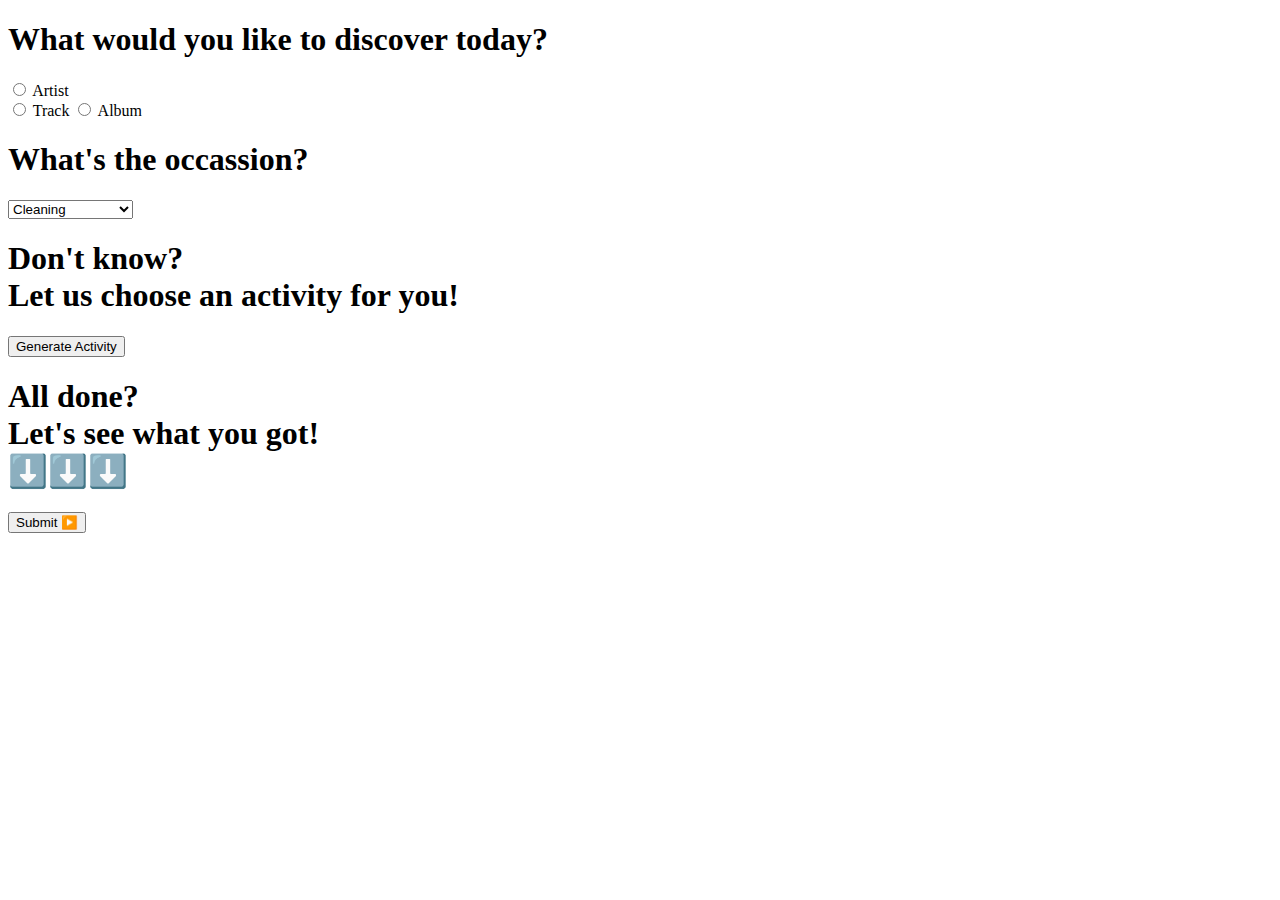
==== form.html @ 0c17d1f6 "Merge branch 'main' into feature/greg" ====
<!DOCTYPE html>
<html lang="en">

<head>
    <meta charset="UTF-8">
    <meta http-equiv="X-UA-Compatible" content="IE=edge">
    <meta name="viewport" content="width=device-width, initial-scale=1.0">
    <link type="Stylesheet" href="./assets/css/style.css">
    <title>Mystery Melody</title>
</head>

<body>
 <section id="container">
    <section id="form">

            <section>
                <h1>What would you like to discover today?</h1>
                <form id="question1">
                    <input type="radio" id="artist" name="answer1" value="artist">
                    <label for="artist">Artist</label><br>
                    <input type="radio" id="track" name="answer1" value="track">
                    <label for="track">Track</label>
                    <input type="radio" id="album" name="answer1" value="album">
                    <label for="album">Album</label>
                </form>
            </section>

            <section>
                <h1>What's the occassion?</h1>
                <form id="question2">
                    <select name="dropdown" id="dropdown">
                        <option name="answer2" value="cleaning" selected>Cleaning</option>
                        <option name="answer2" value="homework">Doing Homework</option>
                        <option name="answer2" value="workout">Work Out</option>
                        <option name="answer2" value="car">Car Jams</option>
                    </select>
                </form>
            </section>

            <section id="generateActivity">
                <h1>Don't know?<br> Let us choose an activity for you!</h1>
                <!-- Link onclick event when function is created in js-->
                <button id="boredAPI" onclick="getActivity()">Generate Activity</button>
            </section>

            <section id="submitForm">
                <h1>All done?<br>Let's see what you got!<br>⬇️⬇️⬇️</h1>
                <button id="submitButton" onclick="loadResults()">Submit ▶️</button>
            </section>
        </section>

    </section>

</section>

</body>

<script src="./assets/js/script.js"></script>

</html>
---- assets/css/style.css ----
.backgroundImage {
    background-image: url('./music 1.jpeg');
    background-size: cover;
    background-repeat: no-repeat;
}

.mainText {
    color: rgb(255, 197, 255);
    font-family: 'Tilt Neon', cursive;
}

#homePage {
    text-align: center;
    padding-top: 30px;
    padding-left: 440px;
    padding-right: 440px;
    font-family: 'Tilt Neon', cursive;
    font-size: 20px;
}

.startButton {
    font-size: 30px;
    text-align: center;
    color: rgba(232, 102, 236, 1);
    border-radius: 10px;
    transition: all 0.2s ease-in-out;
    cursor: pointer;
    background-color: transparent;
    border: 2px solid white;
}

.largeButton {
    margin-top: 50px;
    padding: 25px;
}
      
.startButton:hover {
    box-shadow: inset 0px 0px 8px rgba(232, 102, 236, 1), 0 0 15px rgba(232, 102, 236, 1);
    background-image: linear-gradient(
    rgba(232, 102, 236, 0.3) 0%,
    rgba(232, 102, 236, 0.6) 100%);
    color: aqua;
}

#container {
    margin-top: 90px;
    text-align: center;
    font-size: 35px;
}

footer {
    bottom: 0;
    color: aliceblue;
}

.absolute {
    position: absolute;
}
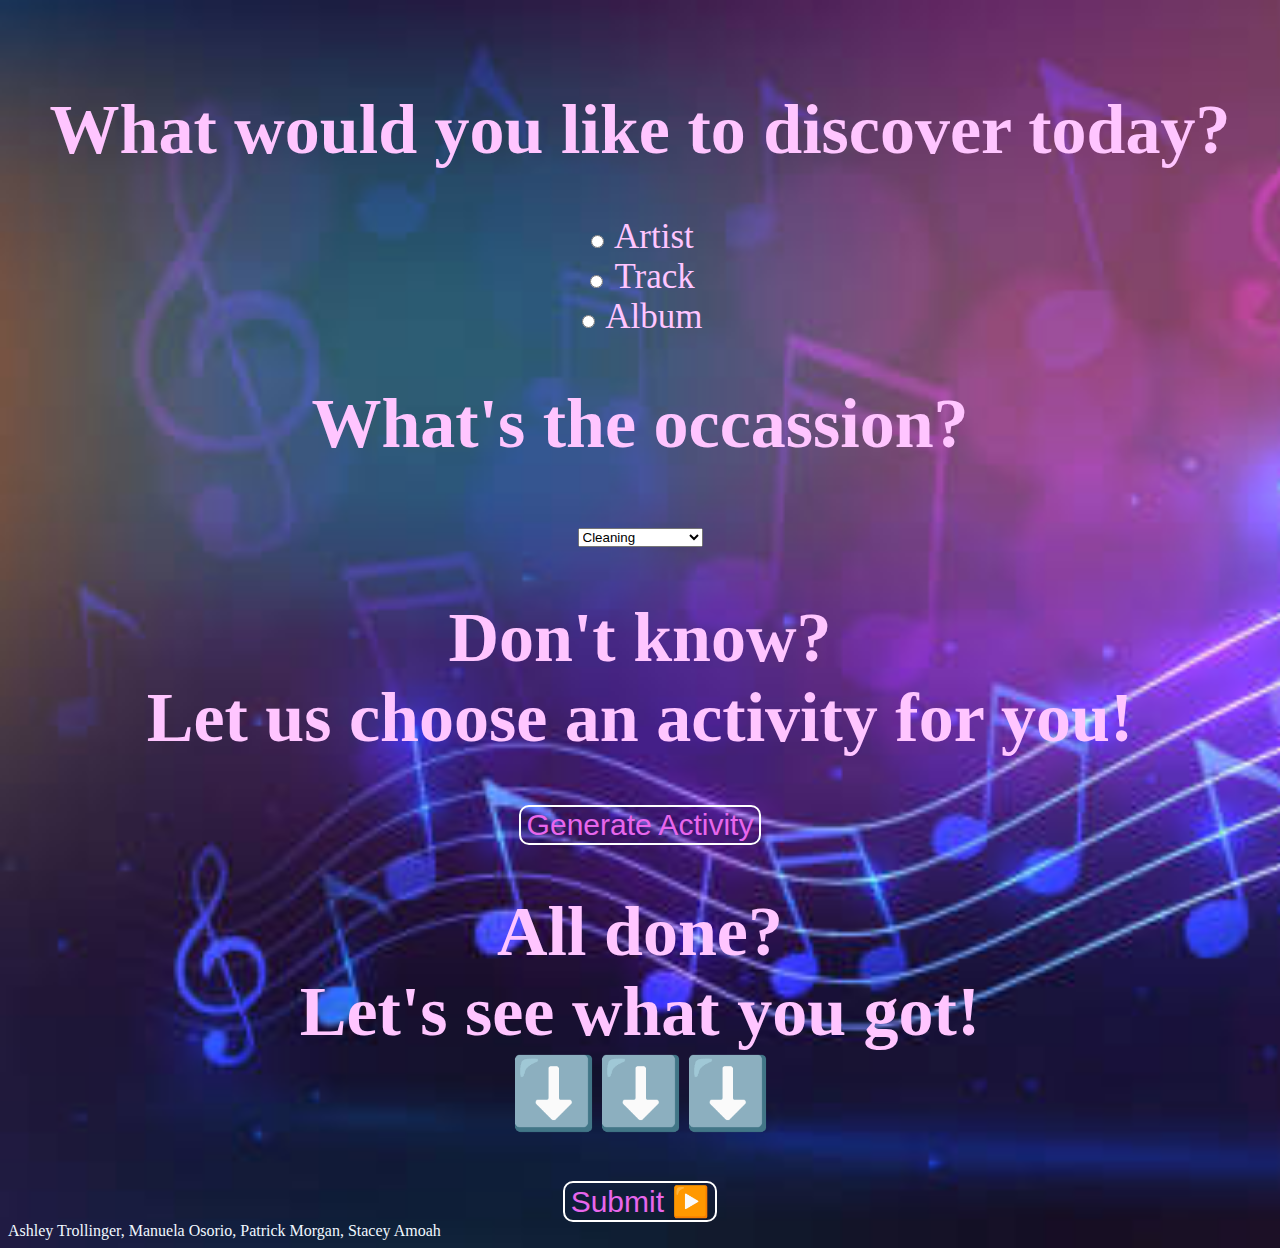
==== commit baa7b9db: "added ids" ====
--- a/form.html
+++ b/form.html
@@ -5,13 +5,15 @@
     <meta charset="UTF-8">
     <meta http-equiv="X-UA-Compatible" content="IE=edge">
     <meta name="viewport" content="width=device-width, initial-scale=1.0">
-    <link type="Stylesheet" href="./assets/css/style.css">
+    <link rel="stylesheet" href="./assets/css/style.css">
     <title>Mystery Melody</title>
 </head>
 
-<body>
- <section id="container">
-    <section id="form">
+<body class="backgroundImage">
+
+    <section id="container">
+        <section id="form">
+            <span class="mainText">
 
             <section>
                 <h1>What would you like to discover today?</h1>
@@ -19,17 +21,17 @@
                     <input type="radio" id="artist" name="answer1" value="artist">
                     <label for="artist">Artist</label><br>
                     <input type="radio" id="track" name="answer1" value="track">
-                    <label for="track">Track</label>
+                    <label for="track">Track</label><br>
                     <input type="radio" id="album" name="answer1" value="album">
                     <label for="album">Album</label>
-                </form>
+               </form>
             </section>
 
             <section>
                 <h1>What's the occassion?</h1>
                 <form id="question2">
                     <select name="dropdown" id="dropdown">
-                        <option name="answer2" value="cleaning" selected>Cleaning</option>
+                        <option name="answer2" value="cleaning">Cleaning</option>
                         <option name="answer2" value="homework">Doing Homework</option>
                         <option name="answer2" value="workout">Work Out</option>
                         <option name="answer2" value="car">Car Jams</option>
@@ -40,18 +42,17 @@
             <section id="generateActivity">
                 <h1>Don't know?<br> Let us choose an activity for you!</h1>
                 <!-- Link onclick event when function is created in js-->
-                <button id="boredAPI" onclick="getActivity()">Generate Activity</button>
+                <button id="boredAPI" class="startButton" onclick="getActivity()">Generate Activity</button>
             </section>
 
             <section id="submitForm">
                 <h1>All done?<br>Let's see what you got!<br>⬇️⬇️⬇️</h1>
-                <button id="submitButton" onclick="loadResults()">Submit ▶️</button>
+                <button id="submitButton" class="startButton" onclick="loadResults()">Submit ▶️</button>
             </section>
+        </span>
         </section>
-
     </section>
-
-</section>
+    <footer>Ashley Trollinger, Manuela Osorio, Patrick Morgan, Stacey Amoah</footer>
 
 </body>
 
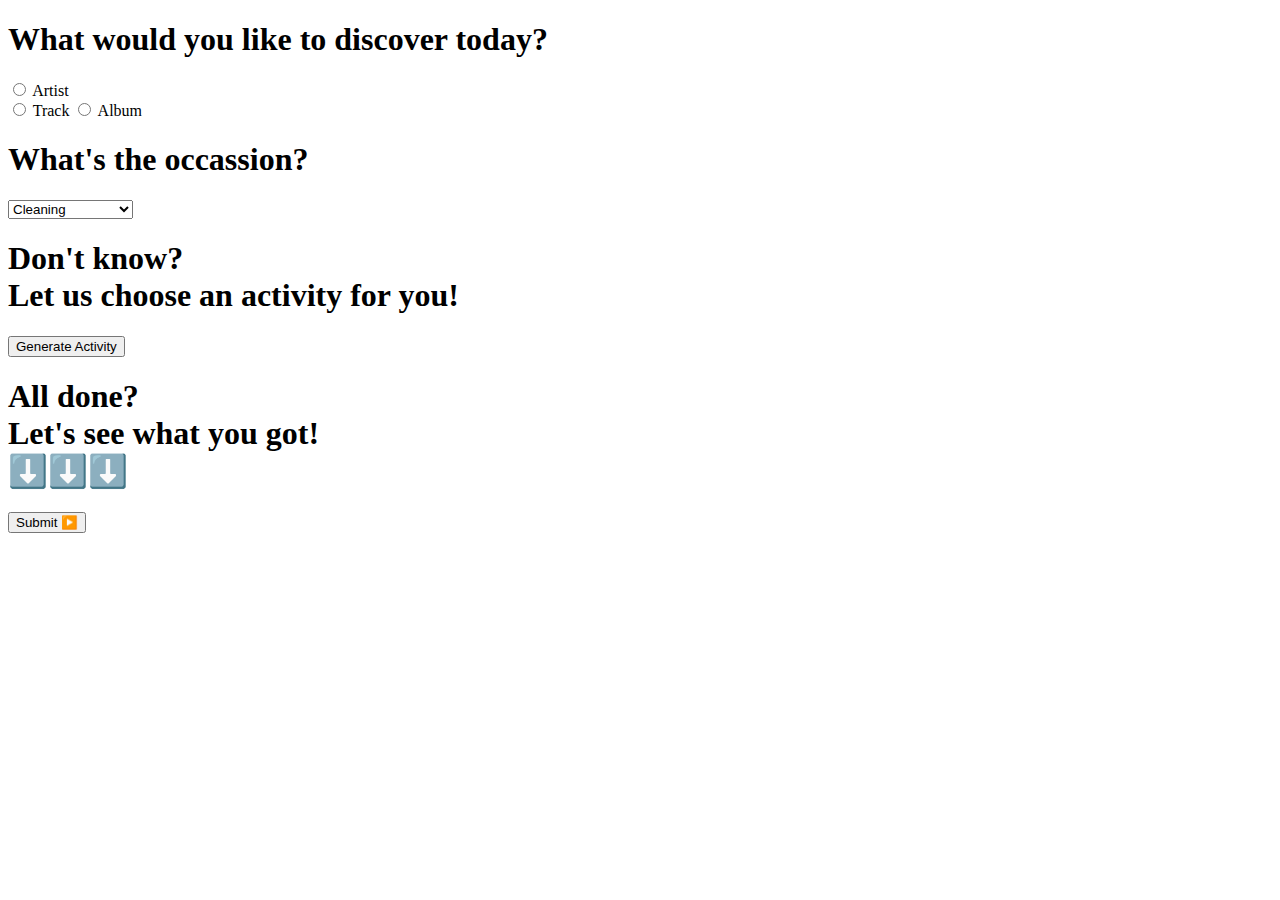
==== commit 21d21c67: "Bugs are all fixed" ====
--- a/form.html
+++ b/form.html
@@ -5,15 +5,13 @@
     <meta charset="UTF-8">
     <meta http-equiv="X-UA-Compatible" content="IE=edge">
     <meta name="viewport" content="width=device-width, initial-scale=1.0">
-    <link rel="stylesheet" href="./assets/css/style.css">
+    <link type="Stylesheet" href="./assets/css/style.css">
     <title>Mystery Melody</title>
 </head>
 
-<body class="backgroundImage">
-
+<body>
     <section id="container">
         <section id="form">
-            <span class="mainText">
 
             <section>
                 <h1>What would you like to discover today?</h1>
@@ -21,17 +19,17 @@
                     <input type="radio" id="artist" name="answer1" value="artist">
                     <label for="artist">Artist</label><br>
                     <input type="radio" id="track" name="answer1" value="track">
-                    <label for="track">Track</label><br>
+                    <label for="track">Track</label>
                     <input type="radio" id="album" name="answer1" value="album">
                     <label for="album">Album</label>
-               </form>
+                </form>
             </section>
 
             <section>
                 <h1>What's the occassion?</h1>
                 <form id="question2">
                     <select name="dropdown" id="dropdown">
-                        <option name="answer2" value="cleaning">Cleaning</option>
+                        <option name="answer2" value="cleaning" selected>Cleaning</option>
                         <option name="answer2" value="homework">Doing Homework</option>
                         <option name="answer2" value="workout">Work Out</option>
                         <option name="answer2" value="car">Car Jams</option>
@@ -42,17 +40,18 @@
             <section id="generateActivity">
                 <h1>Don't know?<br> Let us choose an activity for you!</h1>
                 <!-- Link onclick event when function is created in js-->
-                <button id="boredAPI" class="startButton" onclick="getActivity()">Generate Activity</button>
+                <button id="boredAPI" onclick="getActivity()">Generate Activity</button>
             </section>
 
             <section id="submitForm">
                 <h1>All done?<br>Let's see what you got!<br>⬇️⬇️⬇️</h1>
-                <button id="submitButton" class="startButton" onclick="loadResults()">Submit ▶️</button>
+                <button type="submit" id="submitButton" onclick="loadResults()">Submit ▶️</button>
             </section>
-        </span>
         </section>
+
     </section>
-    <footer>Ashley Trollinger, Manuela Osorio, Patrick Morgan, Stacey Amoah</footer>
+
+    </section>
 
 </body>
 
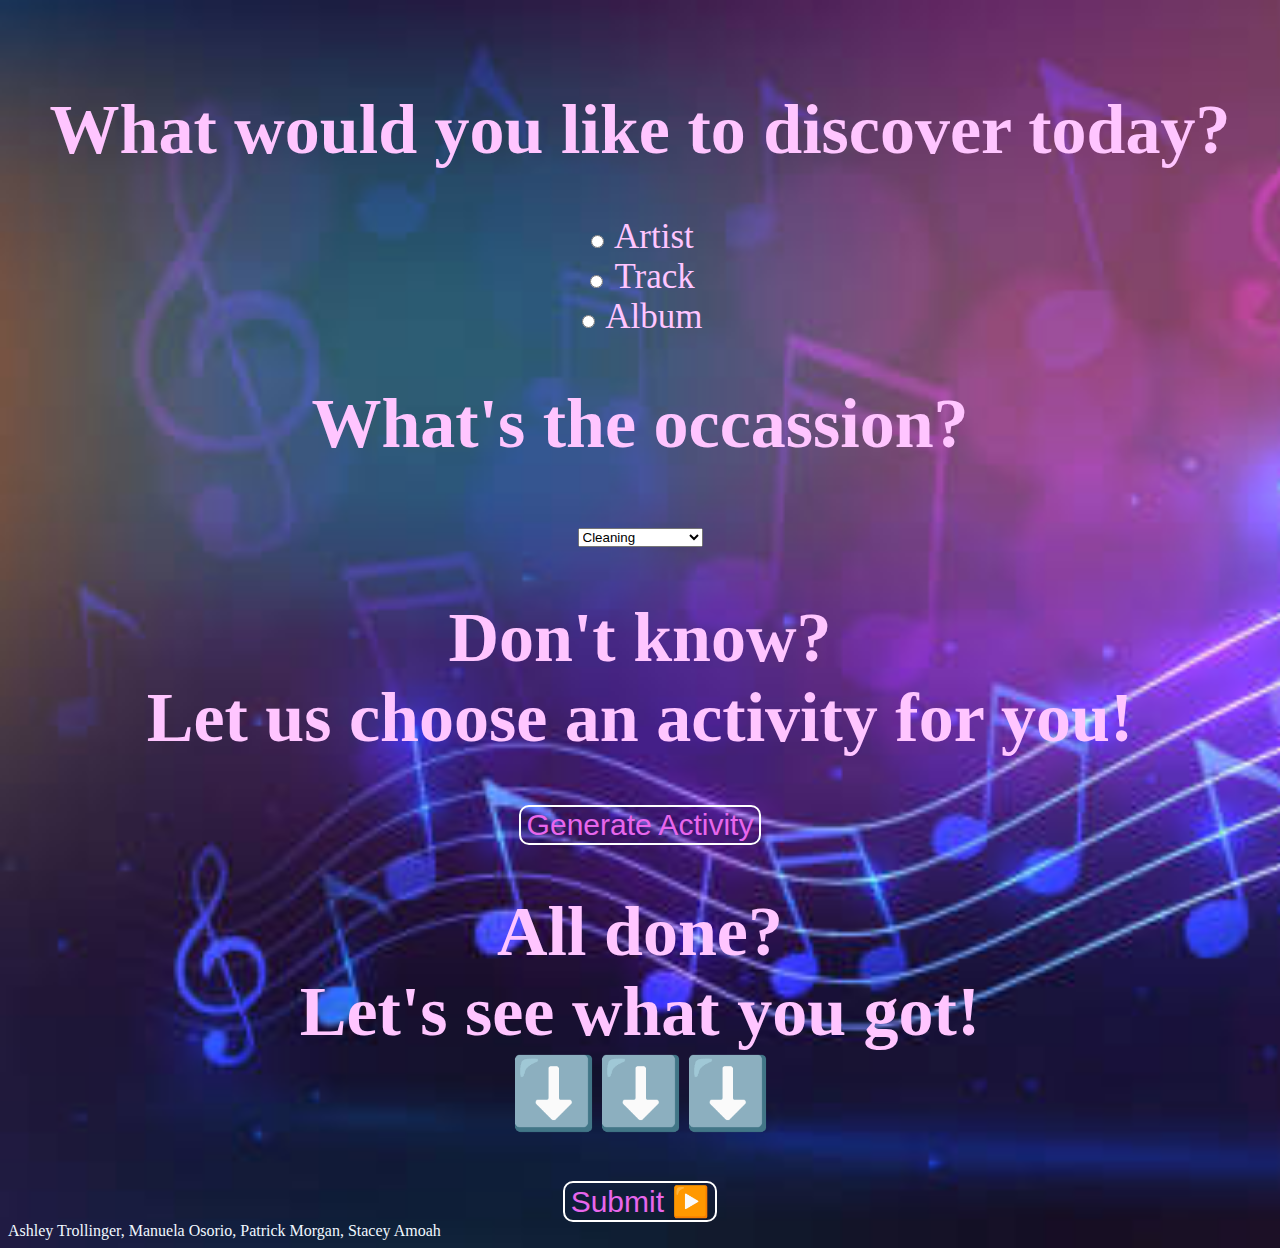
==== commit f9b350ef: "Merge branch 'main' into css3" ====
--- a/form.html
+++ b/form.html
@@ -5,13 +5,15 @@
     <meta charset="UTF-8">
     <meta http-equiv="X-UA-Compatible" content="IE=edge">
     <meta name="viewport" content="width=device-width, initial-scale=1.0">
-    <link type="Stylesheet" href="./assets/css/style.css">
+    <link rel="stylesheet" href="./assets/css/style.css">
     <title>Mystery Melody</title>
 </head>
 
-<body>
+<body class="backgroundImage">
+
     <section id="container">
         <section id="form">
+            <span class="mainText">
 
             <section>
                 <h1>What would you like to discover today?</h1>
@@ -19,10 +21,10 @@
                     <input type="radio" id="artist" name="answer1" value="artist">
                     <label for="artist">Artist</label><br>
                     <input type="radio" id="track" name="answer1" value="track">
-                    <label for="track">Track</label>
+                    <label for="track">Track</label><br>
                     <input type="radio" id="album" name="answer1" value="album">
                     <label for="album">Album</label>
-                </form>
+               </form>
             </section>
 
             <section>
@@ -40,18 +42,19 @@
             <section id="generateActivity">
                 <h1>Don't know?<br> Let us choose an activity for you!</h1>
                 <!-- Link onclick event when function is created in js-->
-                <button id="boredAPI" onclick="getActivity()">Generate Activity</button>
+                <button id="boredAPI" class="startButton" onclick="getActivity()">Generate Activity</button>
             </section>
 
             <section id="submitForm">
                 <h1>All done?<br>Let's see what you got!<br>⬇️⬇️⬇️</h1>
-                <button type="submit" id="submitButton" onclick="loadResults()">Submit ▶️</button>
+                <button id="submitButton" class="startButton" onclick="loadResults()">Submit ▶️</button>
             </section>
+        </span>
         </section>
+    </section>
+    <footer>Ashley Trollinger, Manuela Osorio, Patrick Morgan, Stacey Amoah</footer>
 
-    </section>
-
-    </section>
+</section>
 
 </body>
 
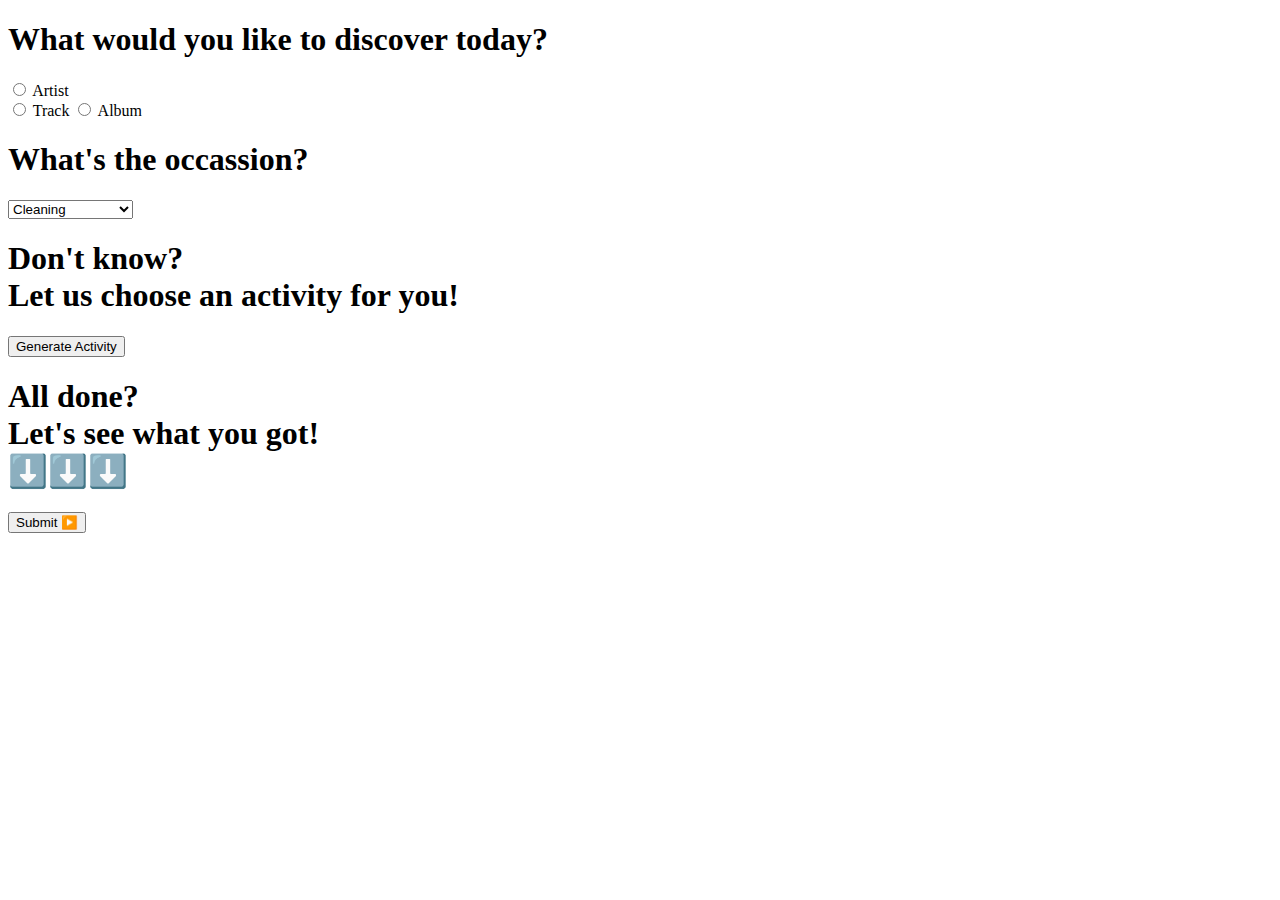
==== commit c4feb81b: "Merge pull request #39 from jrocksymphonia/feature/fixRandom" ====
--- a/form.html
+++ b/form.html
@@ -5,15 +5,13 @@
     <meta charset="UTF-8">
     <meta http-equiv="X-UA-Compatible" content="IE=edge">
     <meta name="viewport" content="width=device-width, initial-scale=1.0">
-    <link rel="stylesheet" href="./assets/css/style.css">
+    <link type="Stylesheet" href="./assets/css/style.css">
     <title>Mystery Melody</title>
 </head>
 
-<body class="backgroundImage">
-
+<body>
     <section id="container">
         <section id="form">
-            <span class="mainText">
 
             <section>
                 <h1>What would you like to discover today?</h1>
@@ -21,10 +19,10 @@
                     <input type="radio" id="artist" name="answer1" value="artist">
                     <label for="artist">Artist</label><br>
                     <input type="radio" id="track" name="answer1" value="track">
-                    <label for="track">Track</label><br>
+                    <label for="track">Track</label>
                     <input type="radio" id="album" name="answer1" value="album">
                     <label for="album">Album</label>
-               </form>
+                </form>
             </section>
 
             <section>
@@ -42,19 +40,18 @@
             <section id="generateActivity">
                 <h1>Don't know?<br> Let us choose an activity for you!</h1>
                 <!-- Link onclick event when function is created in js-->
-                <button id="boredAPI" class="startButton" onclick="getActivity()">Generate Activity</button>
+                <button id="boredAPI" onclick="getActivity()">Generate Activity</button>
             </section>
 
             <section id="submitForm">
                 <h1>All done?<br>Let's see what you got!<br>⬇️⬇️⬇️</h1>
-                <button id="submitButton" class="startButton" onclick="loadResults()">Submit ▶️</button>
+                <button type="submit" id="submitButton" onclick="loadResults()">Submit ▶️</button>
             </section>
-        </span>
         </section>
+
     </section>
-    <footer>Ashley Trollinger, Manuela Osorio, Patrick Morgan, Stacey Amoah</footer>
 
-</section>
+    </section>
 
 </body>
 
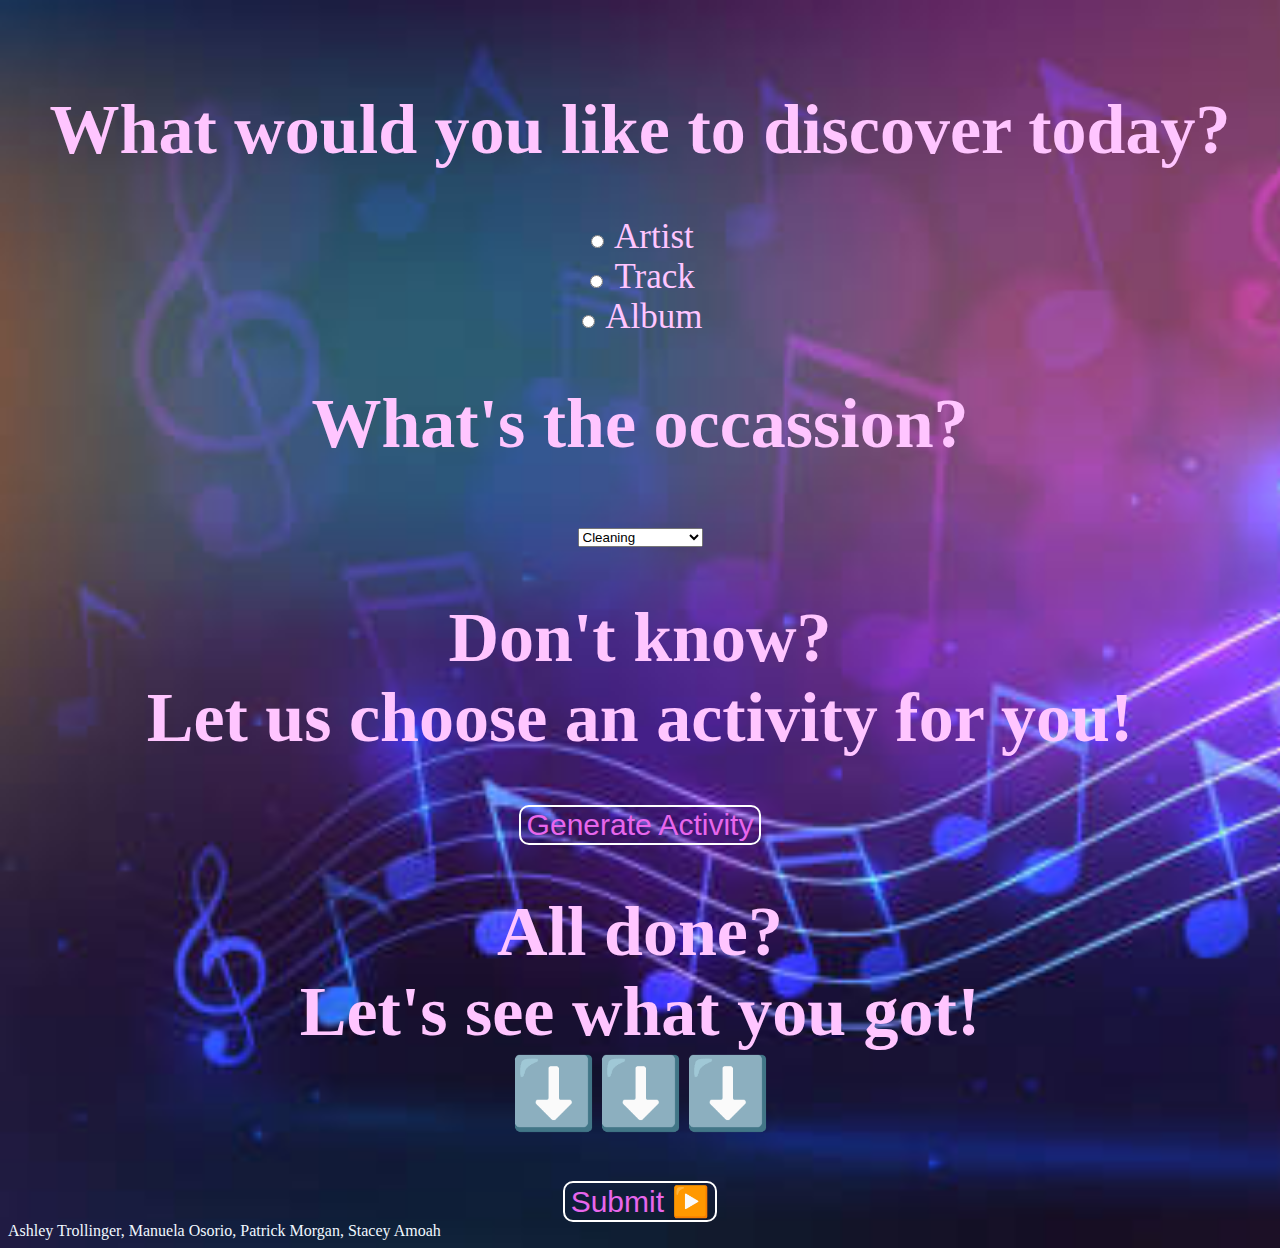
==== commit 144cfbe4: "Merge branch 'main' into css3" ====
--- a/form.html
+++ b/form.html
@@ -5,13 +5,15 @@
     <meta charset="UTF-8">
     <meta http-equiv="X-UA-Compatible" content="IE=edge">
     <meta name="viewport" content="width=device-width, initial-scale=1.0">
-    <link type="Stylesheet" href="./assets/css/style.css">
+    <link rel="stylesheet" href="./assets/css/style.css">
     <title>Mystery Melody</title>
 </head>
 
-<body>
+<body class="backgroundImage">
+
     <section id="container">
         <section id="form">
+            <span class="mainText">
 
             <section>
                 <h1>What would you like to discover today?</h1>
@@ -19,10 +21,10 @@
                     <input type="radio" id="artist" name="answer1" value="artist">
                     <label for="artist">Artist</label><br>
                     <input type="radio" id="track" name="answer1" value="track">
-                    <label for="track">Track</label>
+                    <label for="track">Track</label><br>
                     <input type="radio" id="album" name="answer1" value="album">
                     <label for="album">Album</label>
-                </form>
+               </form>
             </section>
 
             <section>
@@ -40,16 +42,18 @@
             <section id="generateActivity">
                 <h1>Don't know?<br> Let us choose an activity for you!</h1>
                 <!-- Link onclick event when function is created in js-->
-                <button id="boredAPI" onclick="getActivity()">Generate Activity</button>
+                <button id="boredAPI" class="startButton" onclick="getActivity()">Generate Activity</button>
             </section>
 
             <section id="submitForm">
                 <h1>All done?<br>Let's see what you got!<br>⬇️⬇️⬇️</h1>
-                <button type="submit" id="submitButton" onclick="loadResults()">Submit ▶️</button>
+                <button type="submit" id="submitButton" class="startButton" onclick="loadResults()">Submit ▶️</button>
             </section>
+            
+        </span>
         </section>
-
     </section>
+    <footer>Ashley Trollinger, Manuela Osorio, Patrick Morgan, Stacey Amoah</footer>
 
     </section>
 
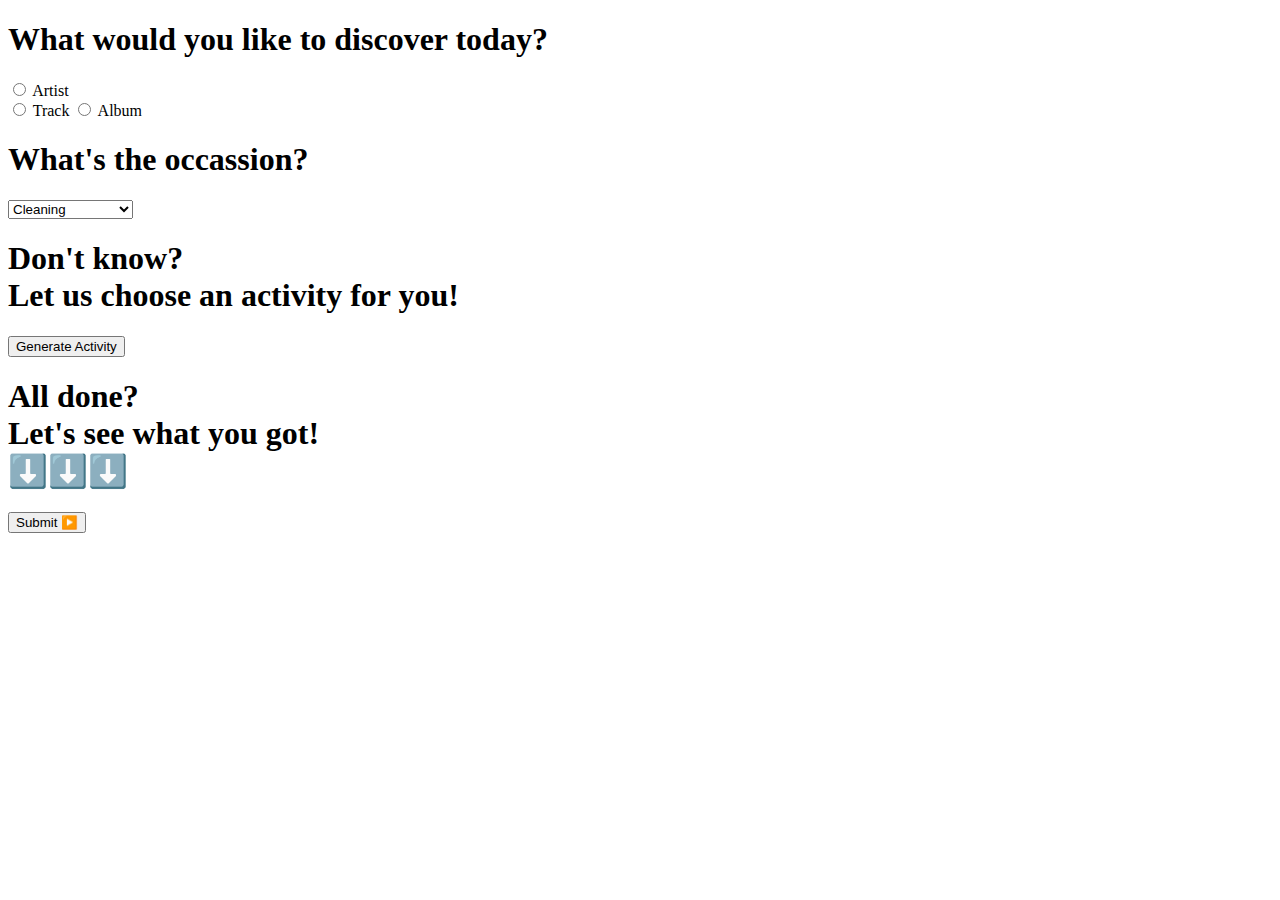
==== commit c0b9b201: "Randomization fixed with the second question" ====
--- a/form.html
+++ b/form.html
@@ -5,15 +5,13 @@
     <meta charset="UTF-8">
     <meta http-equiv="X-UA-Compatible" content="IE=edge">
     <meta name="viewport" content="width=device-width, initial-scale=1.0">
-    <link rel="stylesheet" href="./assets/css/style.css">
+    <link type="Stylesheet" href="./assets/css/style.css">
     <title>Mystery Melody</title>
 </head>
 
-<body class="backgroundImage">
-
+<body>
     <section id="container">
         <section id="form">
-            <span class="mainText">
 
             <section>
                 <h1>What would you like to discover today?</h1>
@@ -21,17 +19,17 @@
                     <input type="radio" id="artist" name="answer1" value="artist">
                     <label for="artist">Artist</label><br>
                     <input type="radio" id="track" name="answer1" value="track">
-                    <label for="track">Track</label><br>
+                    <label for="track">Track</label>
                     <input type="radio" id="album" name="answer1" value="album">
                     <label for="album">Album</label>
-               </form>
+                </form>
             </section>
 
             <section>
                 <h1>What's the occassion?</h1>
                 <form id="question2">
                     <select name="dropdown" id="dropdown">
-                        <option name="answer2" value="cleaning" selected>Cleaning</option>
+                        <option name="answer2" value="cleaning">Cleaning</option>
                         <option name="answer2" value="homework">Doing Homework</option>
                         <option name="answer2" value="workout">Work Out</option>
                         <option name="answer2" value="car">Car Jams</option>
@@ -42,18 +40,16 @@
             <section id="generateActivity">
                 <h1>Don't know?<br> Let us choose an activity for you!</h1>
                 <!-- Link onclick event when function is created in js-->
-                <button id="boredAPI" class="startButton" onclick="getActivity()">Generate Activity</button>
+                <button id="boredAPI" onclick="getActivity()">Generate Activity</button>
             </section>
 
             <section id="submitForm">
                 <h1>All done?<br>Let's see what you got!<br>⬇️⬇️⬇️</h1>
-                <button type="submit" id="submitButton" class="startButton" onclick="loadResults()">Submit ▶️</button>
+                <button type="submit" id="submitButton" onclick="loadResults()">Submit ▶️</button>
             </section>
-            
-        </span>
         </section>
+
     </section>
-    <footer>Ashley Trollinger, Manuela Osorio, Patrick Morgan, Stacey Amoah</footer>
 
     </section>
 
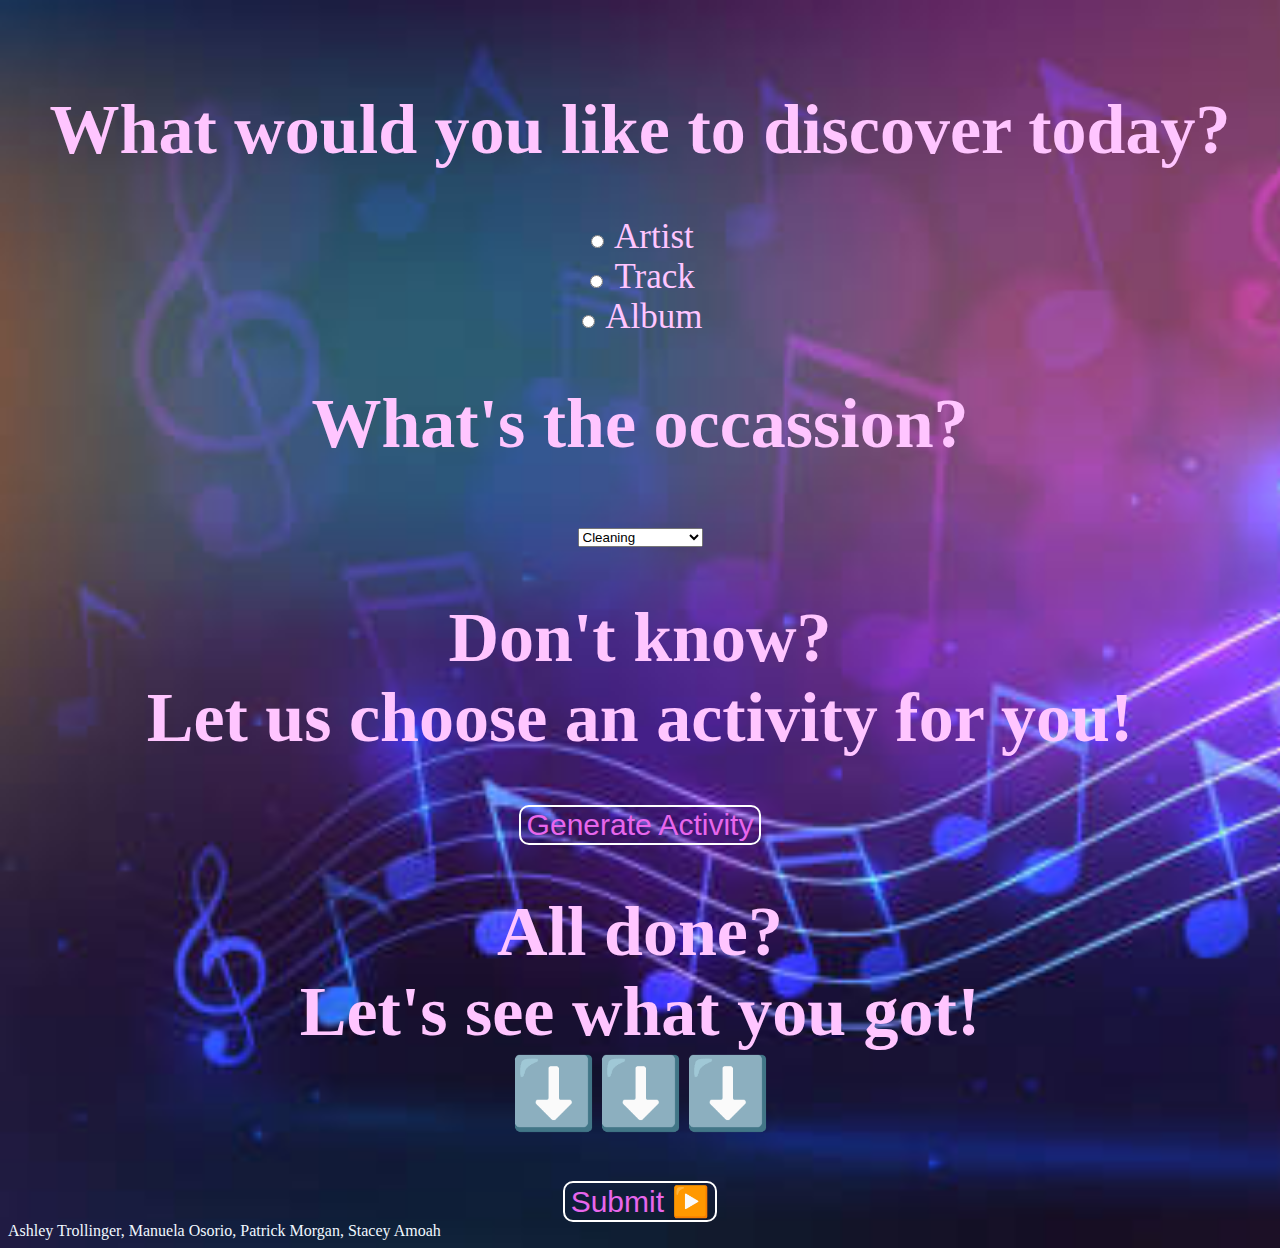
==== commit 14077ffc: "Merge pull request #41 from jrocksymphonia/feature/fixQ2" ====
--- a/form.html
+++ b/form.html
@@ -5,13 +5,15 @@
     <meta charset="UTF-8">
     <meta http-equiv="X-UA-Compatible" content="IE=edge">
     <meta name="viewport" content="width=device-width, initial-scale=1.0">
-    <link type="Stylesheet" href="./assets/css/style.css">
+    <link rel="stylesheet" href="./assets/css/style.css">
     <title>Mystery Melody</title>
 </head>
 
-<body>
+<body class="backgroundImage">
+
     <section id="container">
         <section id="form">
+            <span class="mainText">
 
             <section>
                 <h1>What would you like to discover today?</h1>
@@ -19,10 +21,10 @@
                     <input type="radio" id="artist" name="answer1" value="artist">
                     <label for="artist">Artist</label><br>
                     <input type="radio" id="track" name="answer1" value="track">
-                    <label for="track">Track</label>
+                    <label for="track">Track</label><br>
                     <input type="radio" id="album" name="answer1" value="album">
                     <label for="album">Album</label>
-                </form>
+               </form>
             </section>
 
             <section>
@@ -40,16 +42,18 @@
             <section id="generateActivity">
                 <h1>Don't know?<br> Let us choose an activity for you!</h1>
                 <!-- Link onclick event when function is created in js-->
-                <button id="boredAPI" onclick="getActivity()">Generate Activity</button>
+                <button id="boredAPI" class="startButton" onclick="getActivity()">Generate Activity</button>
             </section>
 
             <section id="submitForm">
                 <h1>All done?<br>Let's see what you got!<br>⬇️⬇️⬇️</h1>
-                <button type="submit" id="submitButton" onclick="loadResults()">Submit ▶️</button>
+                <button type="submit" id="submitButton" class="startButton" onclick="loadResults()">Submit ▶️</button>
             </section>
+            
+        </span>
         </section>
-
     </section>
+    <footer>Ashley Trollinger, Manuela Osorio, Patrick Morgan, Stacey Amoah</footer>
 
     </section>
 
--- a/assets/css/style.css
+++ b/assets/css/style.css
@@ -48,6 +48,37 @@
     font-size: 35px;
 }
 
+h1 {
+    text-align: center;
+    color: rgb(255, 197, 255);
+    font-family: 'Tilt Neon', cursive;
+}
+    
+h3 {
+    text-align: center;
+    color: rgb(255, 197, 255);
+    font-family: 'Tilt Neon', cursive;
+}
+
+a {
+    font-size: 30px;
+    text-align: center;
+    color: rgba(232, 102, 236, 1);
+    border-radius: 10px;
+    transition: all 0.2s ease-in-out;
+    cursor: pointer;
+    background-color: transparent;
+    border: 2px solid white;
+}
+
+a:hover {
+    box-shadow: inset 0px 0px 8px rgba(232, 102, 236, 1), 0 0 15px rgba(232, 102, 236, 1);
+    background-image: linear-gradient(
+    rgba(232, 102, 236, 0.3) 0%,
+    rgba(232, 102, 236, 0.6) 100%);
+    color: aqua;
+}
+
 footer {
     bottom: 0;
     color: aliceblue;
